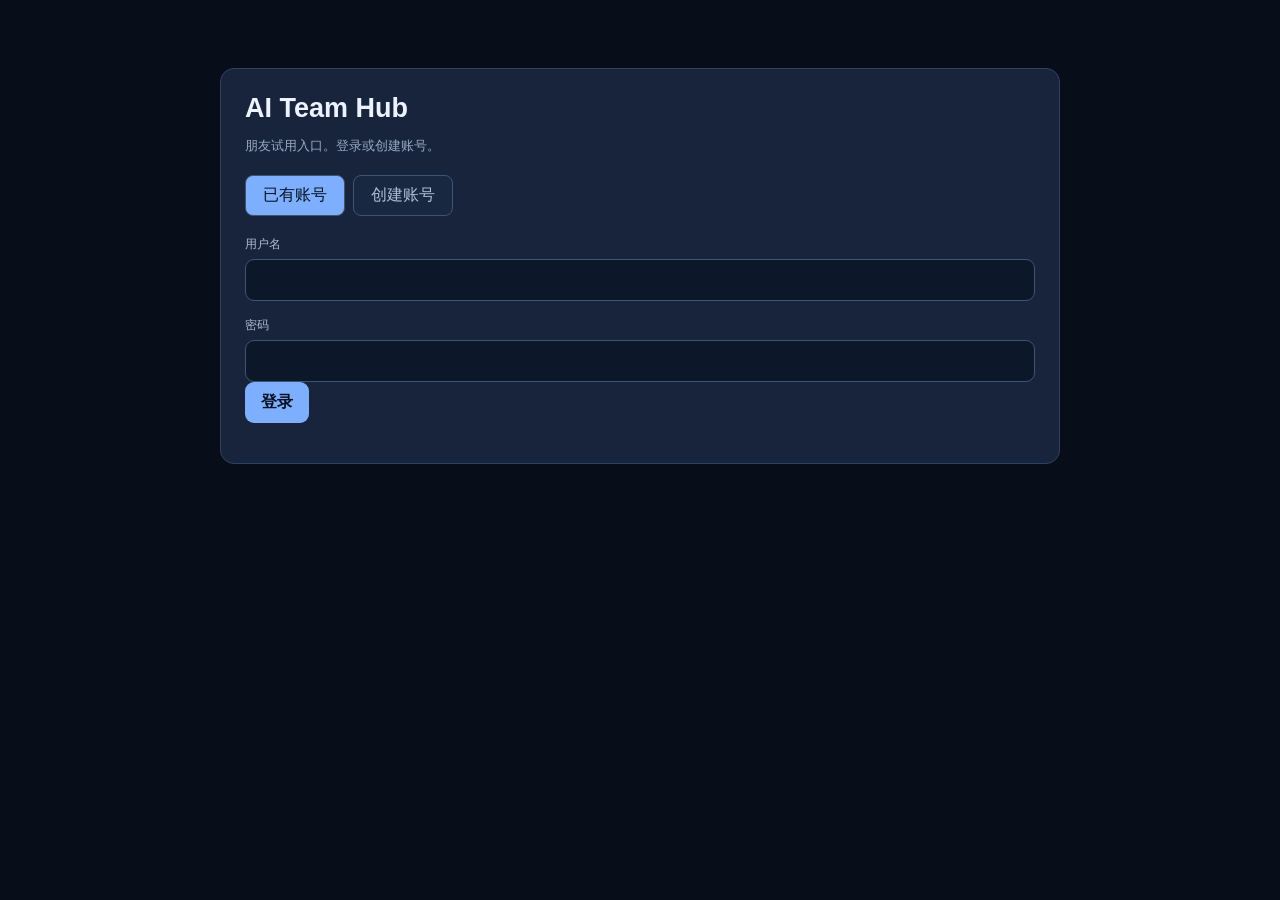
==== ai-model-workbench/index.html @ e427b0f5 "Clarify login and registration tabs" ====
<!doctype html>
<html lang="zh-CN"><head><meta charset="UTF-8"><meta name="viewport" content="width=device-width,initial-scale=1"><title>AI Team Hub · 朋友试用</title><link rel="stylesheet" href="styles.css"></head>
<body><div class="trial-wrap"><section id="login" class="trial-card"><h1>AI Team Hub</h1><p class="trial-muted">朋友试用入口。登录或创建账号。</p><div class="trial-tabs"><button id="show-login" class="trial-tab active">已有账号</button><button id="show-register" class="trial-tab">创建账号</button></div><div id="login-form"><label>用户名</label><input id="username" autocomplete="username"><label>密码</label><input id="password" type="password" autocomplete="current-password"><button id="login-btn" class="trial-btn">登录</button><p id="login-msg" class="trial-error"></p></div><div id="register-form" class="trial-hidden"><label>用户名</label><input id="reg-username" autocomplete="username"><label>密码</label><input id="reg-password" type="password" autocomplete="new-password"><label>确认密码</label><input id="reg-repeat" type="password" autocomplete="new-password"><p class="trial-muted">账号和密码由你自己定义；请使用容易管理但不要与其他服务重复的密码。</p><button id="register-btn" class="trial-btn">创建账号</button><p id="register-msg" class="trial-error"></p></div></section><main id="workspace" class="trial-card trial-hidden"><header class="trial-head"><div><div class="trial-eyebrow">AI TEAM HUB / PRIVATE TRIAL</div><h1>AI 工作台</h1><p id="identity" class="trial-muted"></p></div><button id="logout-btn" class="trial-btn secondary">退出登录</button></header><div class="trial-usage" id="usage"></div><label>输入问题</label><textarea id="prompt" placeholder="输入你想让 MiniMax 处理的问题"></textarea><button id="send-btn" class="trial-btn">发送请求</button><div id="result" class="trial-result">等待输入……</div><section id="admin-panel" class="trial-admin trial-hidden"><h2>管理员账号管理</h2><div id="admin-users"></div></section></main></div><script src="/trial.js" defer></script></body></html>
---- ai-model-workbench/styles.css ----
:root{font-family:Inter,"Segoe UI","Microsoft YaHei",sans-serif;color:#ecf2ff;background:#080d1a}*{box-sizing:border-box}body{margin:0}button,input,select,textarea{font:inherit}button{cursor:pointer}button:disabled{opacity:.5}.app{display:grid;grid-template-columns:238px minmax(0,1fr);min-height:100vh;background:radial-gradient(circle at 78% -15%,#1a2750 0,transparent 30%),#090f1e}.sidebar{background:#0d1527;border-right:1px solid #23324d;padding:24px 14px;display:flex;flex-direction:column}.brand{display:flex;gap:11px;align-items:center;font-size:18px;font-weight:800;padding:2px 10px 27px}.brand small,.side-bottom small{display:block;color:#8797b4;font-size:11px;font-weight:400;margin-top:3px}.brand-icon{display:grid;place-items:center;width:36px;height:36px;border-radius:11px;background:linear-gradient(140deg,#5888ff,#ad79ff)}.space-label{font-size:11px;color:#7c8ca9;letter-spacing:1px;padding:13px 12px}.dot{display:inline-block;width:6px;height:6px;background:#5bd0a3;border-radius:50%}nav{display:grid;gap:4px}nav button{border:0;background:transparent;color:#9ba9c4;text-align:left;padding:11px 13px;border-radius:9px;font-size:13px}nav button:hover,nav button.active{background:#1c2b48;color:#fff}nav button.active{box-shadow:inset 3px 0 #78a9ff}.side-bottom{margin-top:auto;display:flex;align-items:center;gap:9px;border-top:1px solid #25334e;padding:17px 10px 0;font-size:12px}.avatar{display:grid;place-items:center;width:33px;height:33px;border-radius:10px;background:#263e76}.shell{min-width:0}.topbar{height:70px;border-bottom:1px solid #25334e;display:flex;align-items:center;gap:12px;padding:0 30px;background:#0b1324ab}.icon-button{display:none;border:0;background:transparent;color:#fff;font-size:20px}.breadcrumb{font-size:13px;color:#8293b1}.breadcrumb span{margin:0 8px;color:#526583}.breadcrumb strong{color:#dce7ff}.top-actions{margin-left:auto;display:flex;align-items:center;gap:17px}.demo-badge{color:#65d4a7;background:#183c33;border:1px solid #286a52;border-radius:100px;padding:7px 10px;font-size:11px}.role-wrap{font-size:12px;color:#8ea0be;display:flex;align-items:center;gap:7px}.role-wrap select,select,input,textarea{background:#0d172a;color:#e9f1ff;border:1px solid #3a4d6b;border-radius:9px;padding:8px 10px;outline:none}main{max-width:1450px;padding:31px 32px 60px;margin:auto}.heading{display:flex;align-items:flex-start;justify-content:space-between;gap:15px;margin-bottom:25px}.heading h1{font-size:26px;margin:0 0 7px}.heading p{margin:0;color:#8e9fbc;font-size:13px}.eyebrow{font-size:11px;color:#83adff;font-weight:700;letter-spacing:1.5px;margin-bottom:8px}.grid{display:grid;gap:16px}.cols-2{grid-template-columns:1.5fr 1fr}.cols-3{grid-template-columns:repeat(3,minmax(0,1fr))}.cols-4{grid-template-columns:repeat(4,minmax(0,1fr))}.card{background:linear-gradient(155deg,#18243b,#121c2e);border:1px solid #2c3a56;border-radius:14px;padding:18px;min-width:0}.card h2{font-size:15px;margin:0 0 14px}.card h3{font-size:13px;margin:0 0 10px}.card-head,.toolbar{display:flex;align-items:center;justify-content:space-between;gap:10px;margin-bottom:15px}.subtle{font-size:12px;color:#8c9bb6;line-height:1.55}.metric{background:#141f33;border:1px solid #2b3953;border-radius:12px;padding:16px}.metric span{font-size:11px;color:#92a2bb}.metric strong{display:block;font-size:24px;margin:8px 0 2px}.metric small{font-size:11px;color:#6ed3ab}.metric.error small{color:#ff9a9a}.badge{font-size:11px;display:inline-flex;border-radius:100px;padding:5px 9px;background:#1c3c34;color:#6ed5ac;white-space:nowrap}.badge.warn{background:#483519;color:#ffca79}.badge.danger{background:#492b33;color:#ff9aaa}.badge.neutral{background:#283854;color:#a7bde8}.btn{background:#78aaff;color:#091328;border:1px solid #78aaff;border-radius:9px;padding:9px 13px;font-size:12px;font-weight:700}.btn.secondary{background:#243654;border-color:#3a4c6b;color:#e9f1ff}.btn.ghost{background:transparent;border-color:#40516f;color:#b6c7e8}.btn.danger{background:#482832;border-color:#835163;color:#ffb7c0}.btn.small{padding:6px 9px;font-size:11px}.field{display:block;margin:0 0 15px}.field span{display:block;color:#a4b2ca;font-size:12px;margin-bottom:7px}.field input,.field select,.field textarea{width:100%}.field textarea{min-height:120px;resize:vertical;line-height:1.55}.row{display:flex;gap:9px;align-items:center}.row .grow{flex:1}.result{white-space:pre-wrap;line-height:1.65;background:#0c172a;border:1px solid #344763;border-radius:10px;padding:15px;min-height:120px;color:#dce8ff;font-size:13px}.timeline{display:grid;gap:10px}.event{display:flex;gap:10px;align-items:flex-start;padding:11px 12px;border-radius:10px;background:#101c30;border:1px solid #293b57;font-size:12px}.event i{width:7px;height:7px;background:#7aa8ff;border-radius:50%;margin-top:5px;flex:none}.event.warn i{background:#ffbe6f}.event.danger i{background:#ff8492}.event small{display:block;color:#8495b0;margin-top:4px}.table-wrap{overflow:auto}.table{width:100%;border-collapse:collapse;min-width:620px;font-size:12px}.table th,.table td{text-align:left;padding:11px 9px;border-bottom:1px solid #2a3a56;vertical-align:middle}.table th{font-weight:500;color:#8295b4}.table td{color:#d9e4f8}.empty{padding:29px;color:#8e9fbb;text-align:center;font-size:12px}.template-card{border:1px solid #30415e;background:#111d31;border-radius:11px;padding:15px}.template-card h3{margin:0 0 7px}.template-card p{color:#90a0bb;font-size:12px;line-height:1.55;min-height:37px}.bars{display:flex;align-items:end;gap:8px;height:155px;border-bottom:1px solid #41516a;padding:8px 2px 0}.bar-group{flex:1;display:flex;align-items:end;justify-content:center;gap:2px;height:100%;position:relative}.bar{width:19px;border-radius:5px 5px 0 0;background:#709dff;min-height:2px}.bar.alt{background:#a279e9}.bar-label{position:absolute;bottom:-23px;font-size:10px;color:#8292ae}.chart-foot{margin-top:30px;color:#8596b2;font-size:11px}.progress{height:7px;background:#0d172a;border-radius:99px;overflow:hidden;margin-top:7px}.progress div{height:100%;background:#80adff;border-radius:99px}.progress.warn div{background:#ffc278}.form-grid{display:grid;grid-template-columns:repeat(2,minmax(0,1fr));gap:0 12px}.line{height:1px;background:#2b3b57;margin:17px 0}.toast{position:fixed;right:20px;bottom:20px;background:#253d61;border:1px solid #6e98d4;border-radius:10px;padding:12px 16px;box-shadow:0 16px 30px #0005;font-size:12px;opacity:0;pointer-events:none;transform:translateY(8px);transition:.2s;max-width:330px}.toast.show{opacity:1;transform:translateY(0)}.hint-box{background:#142642;border:1px solid #365781;padding:12px 14px;border-radius:10px;color:#a9c2e9;font-size:12px;line-height:1.6}@media(max-width:1100px){.cols-4{grid-template-columns:repeat(2,1fr)}.cols-2{grid-template-columns:1fr}}@media(max-width:800px){.app{grid-template-columns:1fr}.sidebar{display:none;position:fixed;z-index:10;top:70px;bottom:0;width:240px}.sidebar.open{display:flex}.icon-button{display:block}.topbar{padding:0 17px}main{padding:23px 17px}.cols-3{grid-template-columns:1fr}.role-wrap{font-size:0}.heading h1{font-size:22px}}@media(max-width:570px){.cols-4,.form-grid{grid-template-columns:1fr}.row{flex-wrap:wrap}.row .grow{flex-basis:100%}}.member-view [data-admin]{display:none}.model-row{display:flex;align-items:center;justify-content:space-between;gap:12px;padding:10px 2px;border-bottom:1px solid #293954}.model-row:last-child{border-bottom:0}
.trial-wrap{max-width:880px;margin:48px auto;padding:20px}.trial-card{background:#17243c;border:1px solid #30415f;border-radius:14px;padding:24px;margin-bottom:18px}.trial-card h1{margin:0 0 8px;font-size:27px}.trial-hidden{display:none}.trial-muted{color:#98a9c3;font-size:13px}.trial-card label{display:block;color:#aebbd0;font-size:12px;margin:16px 0 6px}.trial-card input,.trial-card textarea{width:100%;background:#0d172a;color:#fff;border:1px solid #405372;border-radius:9px;padding:11px}.trial-card textarea{min-height:150px;resize:vertical;margin-bottom:12px}.trial-btn{border:0;border-radius:9px;padding:10px 16px;background:#7eafff;color:#081224;font-weight:700;cursor:pointer}.trial-btn.secondary{background:#293a59;color:#fff}.trial-btn:disabled{opacity:.5}.trial-error{color:#ff9da8}.trial-head{display:flex;justify-content:space-between;gap:12px}.trial-eyebrow{font-size:11px;color:#83adff;letter-spacing:1px;margin-bottom:9px}.trial-usage{background:#132944;border:1px solid #365781;border-radius:9px;padding:13px;margin:18px 0;color:#a9c2e9;font-size:12px}.trial-result{white-space:pre-wrap;background:#0d172a;border:1px solid #344763;border-radius:9px;padding:14px;margin-top:16px;line-height:1.6;min-height:100px}
.trial-tabs{display:flex;gap:8px;margin:20px 0}.trial-tab{border:1px solid #405372;background:#182840;color:#aebed6;border-radius:8px;padding:9px 17px}.trial-tab.active{background:#7eafff;color:#071224}.trial-admin{border-top:1px solid #344763;margin-top:24px;padding-top:20px}.trial-admin h2{font-size:18px}.admin-user{display:flex;gap:12px;align-items:center;flex-wrap:wrap;border-bottom:1px solid #30415f;padding:10px 0}.admin-user b{min-width:100px}.admin-user span{color:#98a9c3;font-size:12px}.admin-user label{margin:0}.admin-user input{width:90px;padding:7px;margin:0}
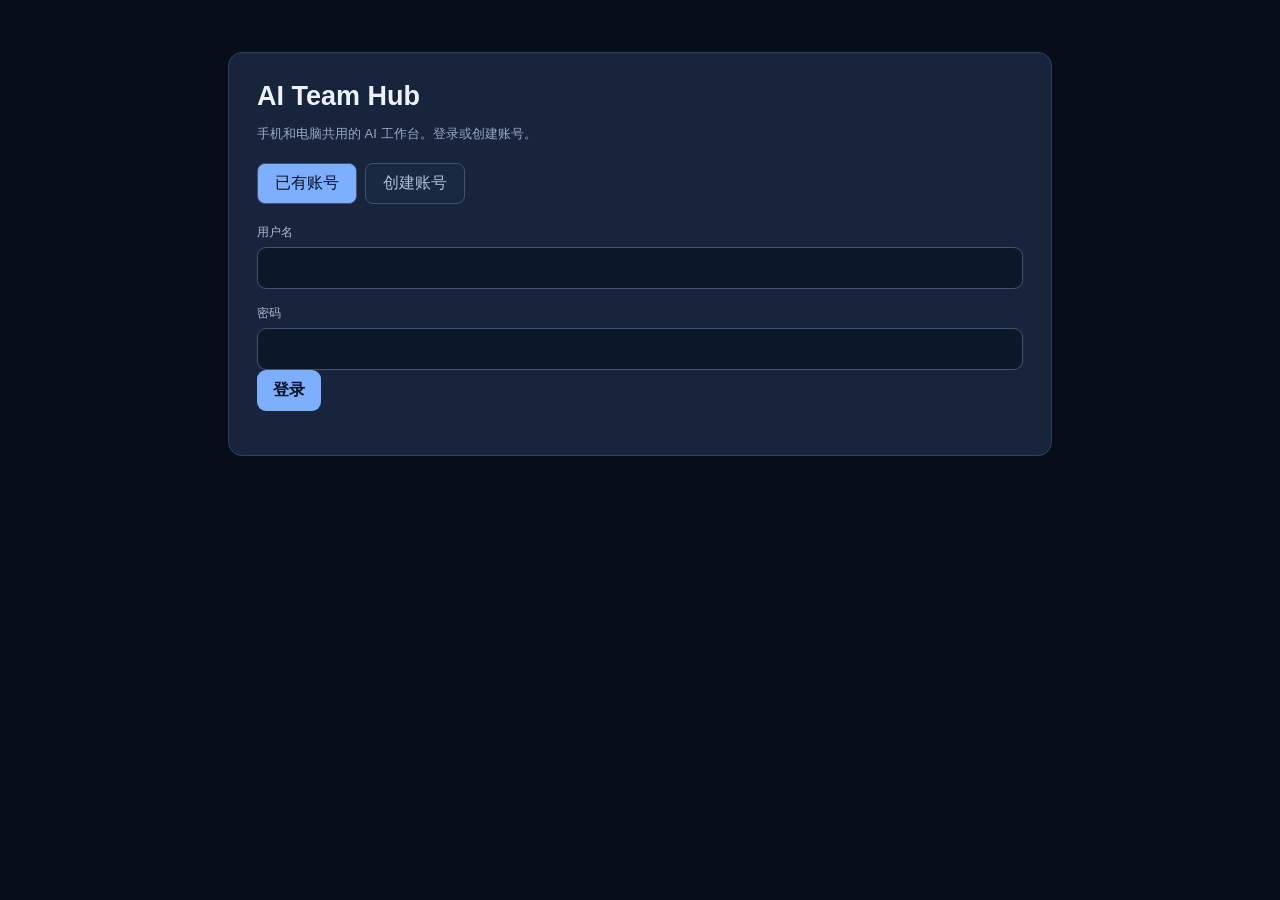
==== commit 829990ee: "Add mobile workspace admin telemetry and manual plans" ====
--- a/ai-model-workbench/index.html
+++ b/ai-model-workbench/index.html
@@ -1,3 +1,5 @@
 <!doctype html>
-<html lang="zh-CN"><head><meta charset="UTF-8"><meta name="viewport" content="width=device-width,initial-scale=1"><title>AI Team Hub · 朋友试用</title><link rel="stylesheet" href="styles.css"></head>
-<body><div class="trial-wrap"><section id="login" class="trial-card"><h1>AI Team Hub</h1><p class="trial-muted">朋友试用入口。登录或创建账号。</p><div class="trial-tabs"><button id="show-login" class="trial-tab active">已有账号</button><button id="show-register" class="trial-tab">创建账号</button></div><div id="login-form"><label>用户名</label><input id="username" autocomplete="username"><label>密码</label><input id="password" type="password" autocomplete="current-password"><button id="login-btn" class="trial-btn">登录</button><p id="login-msg" class="trial-error"></p></div><div id="register-form" class="trial-hidden"><label>用户名</label><input id="reg-username" autocomplete="username"><label>密码</label><input id="reg-password" type="password" autocomplete="new-password"><label>确认密码</label><input id="reg-repeat" type="password" autocomplete="new-password"><p class="trial-muted">账号和密码由你自己定义；请使用容易管理但不要与其他服务重复的密码。</p><button id="register-btn" class="trial-btn">创建账号</button><p id="register-msg" class="trial-error"></p></div></section><main id="workspace" class="trial-card trial-hidden"><header class="trial-head"><div><div class="trial-eyebrow">AI TEAM HUB / PRIVATE TRIAL</div><h1>AI 工作台</h1><p id="identity" class="trial-muted"></p></div><button id="logout-btn" class="trial-btn secondary">退出登录</button></header><div class="trial-usage" id="usage"></div><label>输入问题</label><textarea id="prompt" placeholder="输入你想让 MiniMax 处理的问题"></textarea><button id="send-btn" class="trial-btn">发送请求</button><div id="result" class="trial-result">等待输入……</div><section id="admin-panel" class="trial-admin trial-hidden"><h2>管理员账号管理</h2><div id="admin-users"></div></section></main></div><script src="/trial.js" defer></script></body></html>
+<html lang="zh-CN"><head><meta charset="UTF-8"><meta name="viewport" content="width=device-width,initial-scale=1,viewport-fit=cover"><meta name="theme-color" content="#0d172a"><meta name="apple-mobile-web-app-capable" content="yes"><meta name="apple-mobile-web-app-title" content="AI Team Hub"><link rel="manifest" href="/manifest.webmanifest"><link rel="apple-touch-icon" href="/ai-team-hub-icon.png"><title>AI Team Hub · 朋友试用</title><link rel="stylesheet" href="styles.css"></head>
+<body><div class="trial-wrap"><section id="login" class="trial-card"><h1>AI Team Hub</h1><p class="trial-muted">手机和电脑共用的 AI 工作台。登录或创建账号。</p><div class="trial-tabs"><button id="show-login" class="trial-tab active">已有账号</button><button id="show-register" class="trial-tab">创建账号</button></div><div id="login-form"><label>用户名</label><input id="username" autocomplete="username"><label>密码</label><input id="password" type="password" autocomplete="current-password"><button id="login-btn" class="trial-btn">登录</button><p id="login-msg" class="trial-error"></p></div><div id="register-form" class="trial-hidden"><label>用户名</label><input id="reg-username" autocomplete="username"><label>密码</label><input id="reg-password" type="password" autocomplete="new-password"><label>确认密码</label><input id="reg-repeat" type="password" autocomplete="new-password"><p class="trial-muted">账号和密码由你自己定义；请使用容易管理但不要与其他服务重复的密码。</p><button id="register-btn" class="trial-btn">创建账号</button><p id="register-msg" class="trial-error"></p></div></section><main id="workspace" class="trial-card trial-hidden"><header class="trial-head"><div><div class="trial-eyebrow">AI TEAM HUB / WORKSPACE</div><h1>AI 工作台</h1><p id="identity" class="trial-muted"></p></div><button id="logout-btn" class="trial-btn secondary">退出登录</button></header><div class="trial-usage" id="usage"></div><section class="plans-panel"><h2>订购套餐</h2><p class="trial-muted">当前为人工审核申请，尚未接入在线支付；提交申请不会扣费。</p><div id="plan-list" class="plans-grid"></div><p id="plan-message" class="trial-muted"></p></section><p id="install-hint" class="trial-muted">手机可在浏览器菜单中选择“添加到主屏幕”，下次像应用一样打开。</p>
+<section class="client-tools"><div><h2>快速任务</h2><select id="template-select"><option value="">选择一个任务模板</option><option value="总结并提炼">总结并提炼</option><option value="生成行动计划">生成行动计划</option><option value="检查风险和遗漏">检查风险和遗漏</option></select></div><div><h2>我的文件</h2><input id="file-input" type="file" accept=".pdf,.docx,.txt,.md,.mp4,.mov,.mp3,.wav"><button id="upload-btn" class="trial-btn secondary">上传文件</button><div id="file-list" class="file-list"></div></div></section>
+<label>输入问题</label><textarea id="prompt" placeholder="输入你想让 MiniMax 处理的问题"></textarea><button id="send-btn" class="trial-btn">发送请求</button><div id="result" class="trial-result">等待输入……</div><section id="admin-panel" class="trial-admin trial-hidden"><h2>后台监测</h2><div id="admin-metrics" class="metrics-grid">正在加载…</div><h2>用户用量</h2><div id="admin-usage"></div><h2>套餐申请</h2><div id="admin-orders"></div><h2>管理员账号管理</h2><div id="admin-users"></div></section></main></div><script src="/trial.js" defer></script></body></html>
--- a/ai-model-workbench/styles.css
+++ b/ai-model-workbench/styles.css
@@ -1,3 +1,15 @@
 :root{font-family:Inter,"Segoe UI","Microsoft YaHei",sans-serif;color:#ecf2ff;background:#080d1a}*{box-sizing:border-box}body{margin:0}button,input,select,textarea{font:inherit}button{cursor:pointer}button:disabled{opacity:.5}.app{display:grid;grid-template-columns:238px minmax(0,1fr);min-height:100vh;background:radial-gradient(circle at 78% -15%,#1a2750 0,transparent 30%),#090f1e}.sidebar{background:#0d1527;border-right:1px solid #23324d;padding:24px 14px;display:flex;flex-direction:column}.brand{display:flex;gap:11px;align-items:center;font-size:18px;font-weight:800;padding:2px 10px 27px}.brand small,.side-bottom small{display:block;color:#8797b4;font-size:11px;font-weight:400;margin-top:3px}.brand-icon{display:grid;place-items:center;width:36px;height:36px;border-radius:11px;background:linear-gradient(140deg,#5888ff,#ad79ff)}.space-label{font-size:11px;color:#7c8ca9;letter-spacing:1px;padding:13px 12px}.dot{display:inline-block;width:6px;height:6px;background:#5bd0a3;border-radius:50%}nav{display:grid;gap:4px}nav button{border:0;background:transparent;color:#9ba9c4;text-align:left;padding:11px 13px;border-radius:9px;font-size:13px}nav button:hover,nav button.active{background:#1c2b48;color:#fff}nav button.active{box-shadow:inset 3px 0 #78a9ff}.side-bottom{margin-top:auto;display:flex;align-items:center;gap:9px;border-top:1px solid #25334e;padding:17px 10px 0;font-size:12px}.avatar{display:grid;place-items:center;width:33px;height:33px;border-radius:10px;background:#263e76}.shell{min-width:0}.topbar{height:70px;border-bottom:1px solid #25334e;display:flex;align-items:center;gap:12px;padding:0 30px;background:#0b1324ab}.icon-button{display:none;border:0;background:transparent;color:#fff;font-size:20px}.breadcrumb{font-size:13px;color:#8293b1}.breadcrumb span{margin:0 8px;color:#526583}.breadcrumb strong{color:#dce7ff}.top-actions{margin-left:auto;display:flex;align-items:center;gap:17px}.demo-badge{color:#65d4a7;background:#183c33;border:1px solid #286a52;border-radius:100px;padding:7px 10px;font-size:11px}.role-wrap{font-size:12px;color:#8ea0be;display:flex;align-items:center;gap:7px}.role-wrap select,select,input,textarea{background:#0d172a;color:#e9f1ff;border:1px solid #3a4d6b;border-radius:9px;padding:8px 10px;outline:none}main{max-width:1450px;padding:31px 32px 60px;margin:auto}.heading{display:flex;align-items:flex-start;justify-content:space-between;gap:15px;margin-bottom:25px}.heading h1{font-size:26px;margin:0 0 7px}.heading p{margin:0;color:#8e9fbc;font-size:13px}.eyebrow{font-size:11px;color:#83adff;font-weight:700;letter-spacing:1.5px;margin-bottom:8px}.grid{display:grid;gap:16px}.cols-2{grid-template-columns:1.5fr 1fr}.cols-3{grid-template-columns:repeat(3,minmax(0,1fr))}.cols-4{grid-template-columns:repeat(4,minmax(0,1fr))}.card{background:linear-gradient(155deg,#18243b,#121c2e);border:1px solid #2c3a56;border-radius:14px;padding:18px;min-width:0}.card h2{font-size:15px;margin:0 0 14px}.card h3{font-size:13px;margin:0 0 10px}.card-head,.toolbar{display:flex;align-items:center;justify-content:space-between;gap:10px;margin-bottom:15px}.subtle{font-size:12px;color:#8c9bb6;line-height:1.55}.metric{background:#141f33;border:1px solid #2b3953;border-radius:12px;padding:16px}.metric span{font-size:11px;color:#92a2bb}.metric strong{display:block;font-size:24px;margin:8px 0 2px}.metric small{font-size:11px;color:#6ed3ab}.metric.error small{color:#ff9a9a}.badge{font-size:11px;display:inline-flex;border-radius:100px;padding:5px 9px;background:#1c3c34;color:#6ed5ac;white-space:nowrap}.badge.warn{background:#483519;color:#ffca79}.badge.danger{background:#492b33;color:#ff9aaa}.badge.neutral{background:#283854;color:#a7bde8}.btn{background:#78aaff;color:#091328;border:1px solid #78aaff;border-radius:9px;padding:9px 13px;font-size:12px;font-weight:700}.btn.secondary{background:#243654;border-color:#3a4c6b;color:#e9f1ff}.btn.ghost{background:transparent;border-color:#40516f;color:#b6c7e8}.btn.danger{background:#482832;border-color:#835163;color:#ffb7c0}.btn.small{padding:6px 9px;font-size:11px}.field{display:block;margin:0 0 15px}.field span{display:block;color:#a4b2ca;font-size:12px;margin-bottom:7px}.field input,.field select,.field textarea{width:100%}.field textarea{min-height:120px;resize:vertical;line-height:1.55}.row{display:flex;gap:9px;align-items:center}.row .grow{flex:1}.result{white-space:pre-wrap;line-height:1.65;background:#0c172a;border:1px solid #344763;border-radius:10px;padding:15px;min-height:120px;color:#dce8ff;font-size:13px}.timeline{display:grid;gap:10px}.event{display:flex;gap:10px;align-items:flex-start;padding:11px 12px;border-radius:10px;background:#101c30;border:1px solid #293b57;font-size:12px}.event i{width:7px;height:7px;background:#7aa8ff;border-radius:50%;margin-top:5px;flex:none}.event.warn i{background:#ffbe6f}.event.danger i{background:#ff8492}.event small{display:block;color:#8495b0;margin-top:4px}.table-wrap{overflow:auto}.table{width:100%;border-collapse:collapse;min-width:620px;font-size:12px}.table th,.table td{text-align:left;padding:11px 9px;border-bottom:1px solid #2a3a56;vertical-align:middle}.table th{font-weight:500;color:#8295b4}.table td{color:#d9e4f8}.empty{padding:29px;color:#8e9fbb;text-align:center;font-size:12px}.template-card{border:1px solid #30415e;background:#111d31;border-radius:11px;padding:15px}.template-card h3{margin:0 0 7px}.template-card p{color:#90a0bb;font-size:12px;line-height:1.55;min-height:37px}.bars{display:flex;align-items:end;gap:8px;height:155px;border-bottom:1px solid #41516a;padding:8px 2px 0}.bar-group{flex:1;display:flex;align-items:end;justify-content:center;gap:2px;height:100%;position:relative}.bar{width:19px;border-radius:5px 5px 0 0;background:#709dff;min-height:2px}.bar.alt{background:#a279e9}.bar-label{position:absolute;bottom:-23px;font-size:10px;color:#8292ae}.chart-foot{margin-top:30px;color:#8596b2;font-size:11px}.progress{height:7px;background:#0d172a;border-radius:99px;overflow:hidden;margin-top:7px}.progress div{height:100%;background:#80adff;border-radius:99px}.progress.warn div{background:#ffc278}.form-grid{display:grid;grid-template-columns:repeat(2,minmax(0,1fr));gap:0 12px}.line{height:1px;background:#2b3b57;margin:17px 0}.toast{position:fixed;right:20px;bottom:20px;background:#253d61;border:1px solid #6e98d4;border-radius:10px;padding:12px 16px;box-shadow:0 16px 30px #0005;font-size:12px;opacity:0;pointer-events:none;transform:translateY(8px);transition:.2s;max-width:330px}.toast.show{opacity:1;transform:translateY(0)}.hint-box{background:#142642;border:1px solid #365781;padding:12px 14px;border-radius:10px;color:#a9c2e9;font-size:12px;line-height:1.6}@media(max-width:1100px){.cols-4{grid-template-columns:repeat(2,1fr)}.cols-2{grid-template-columns:1fr}}@media(max-width:800px){.app{grid-template-columns:1fr}.sidebar{display:none;position:fixed;z-index:10;top:70px;bottom:0;width:240px}.sidebar.open{display:flex}.icon-button{display:block}.topbar{padding:0 17px}main{padding:23px 17px}.cols-3{grid-template-columns:1fr}.role-wrap{font-size:0}.heading h1{font-size:22px}}@media(max-width:570px){.cols-4,.form-grid{grid-template-columns:1fr}.row{flex-wrap:wrap}.row .grow{flex-basis:100%}}.member-view [data-admin]{display:none}.model-row{display:flex;align-items:center;justify-content:space-between;gap:12px;padding:10px 2px;border-bottom:1px solid #293954}.model-row:last-child{border-bottom:0}
 .trial-wrap{max-width:880px;margin:48px auto;padding:20px}.trial-card{background:#17243c;border:1px solid #30415f;border-radius:14px;padding:24px;margin-bottom:18px}.trial-card h1{margin:0 0 8px;font-size:27px}.trial-hidden{display:none}.trial-muted{color:#98a9c3;font-size:13px}.trial-card label{display:block;color:#aebbd0;font-size:12px;margin:16px 0 6px}.trial-card input,.trial-card textarea{width:100%;background:#0d172a;color:#fff;border:1px solid #405372;border-radius:9px;padding:11px}.trial-card textarea{min-height:150px;resize:vertical;margin-bottom:12px}.trial-btn{border:0;border-radius:9px;padding:10px 16px;background:#7eafff;color:#081224;font-weight:700;cursor:pointer}.trial-btn.secondary{background:#293a59;color:#fff}.trial-btn:disabled{opacity:.5}.trial-error{color:#ff9da8}.trial-head{display:flex;justify-content:space-between;gap:12px}.trial-eyebrow{font-size:11px;color:#83adff;letter-spacing:1px;margin-bottom:9px}.trial-usage{background:#132944;border:1px solid #365781;border-radius:9px;padding:13px;margin:18px 0;color:#a9c2e9;font-size:12px}.trial-result{white-space:pre-wrap;background:#0d172a;border:1px solid #344763;border-radius:9px;padding:14px;margin-top:16px;line-height:1.6;min-height:100px}
 .trial-tabs{display:flex;gap:8px;margin:20px 0}.trial-tab{border:1px solid #405372;background:#182840;color:#aebed6;border-radius:8px;padding:9px 17px}.trial-tab.active{background:#7eafff;color:#071224}.trial-admin{border-top:1px solid #344763;margin-top:24px;padding-top:20px}.trial-admin h2{font-size:18px}.admin-user{display:flex;gap:12px;align-items:center;flex-wrap:wrap;border-bottom:1px solid #30415f;padding:10px 0}.admin-user b{min-width:100px}.admin-user span{color:#98a9c3;font-size:12px}.admin-user label{margin:0}.admin-user input{width:90px;padding:7px;margin:0}
+
+.client-tools{display:grid;grid-template-columns:1fr 1.4fr;gap:16px;margin:18px 0;padding:16px;border:1px solid #30415f;border-radius:12px;background:#13223a}.client-tools h2{font-size:14px;margin:0 0 9px}.client-tools select,.client-tools input{width:100%;margin-bottom:8px}.file-list{display:grid;gap:6px}.file-row{display:flex;justify-content:space-between;align-items:center;gap:8px;color:#b6c6df;font-size:12px;padding:6px 0;border-bottom:1px solid #2b3b57}.file-row .trial-btn{padding:4px 8px;font-size:11px}@media(max-width:700px){.client-tools{grid-template-columns:1fr}}
+.trial-wrap{width:min(100%,1080px);margin:24px auto;padding:clamp(12px,3vw,28px)}
+.trial-card{padding:clamp(16px,3vw,28px)}
+.trial-head{flex-wrap:wrap}
+.plans-panel{margin:20px 0;padding:18px;border:1px solid #365781;border-radius:12px;background:#12233b}
+.plans-panel h2,.trial-admin h2{font-size:17px;margin:8px 0 12px}
+.plans-grid,.metrics-grid{display:grid;grid-template-columns:repeat(auto-fit,minmax(180px,1fr));gap:10px}
+.plan-card,.metric-card{background:#0d172a;border:1px solid #344763;border-radius:10px;padding:14px}
+.plan-card h3{margin:0 0 9px}.plan-card strong,.metric-card strong{display:block;font-size:19px}.plan-card p{color:#aebed6;font-size:12px}
+.metric-card small{color:#8fa3c1}.usage-row{display:flex;gap:8px;align-items:center;flex-wrap:wrap;padding:9px 0;border-bottom:1px solid #30415f;font-size:12px}
+@media(max-width:600px){.trial-wrap{margin:0 auto;padding:10px}.trial-head .trial-btn{margin-top:10px}.trial-card input,.trial-card textarea,.client-tools select{font-size:16px}.trial-btn{min-height:42px}}
